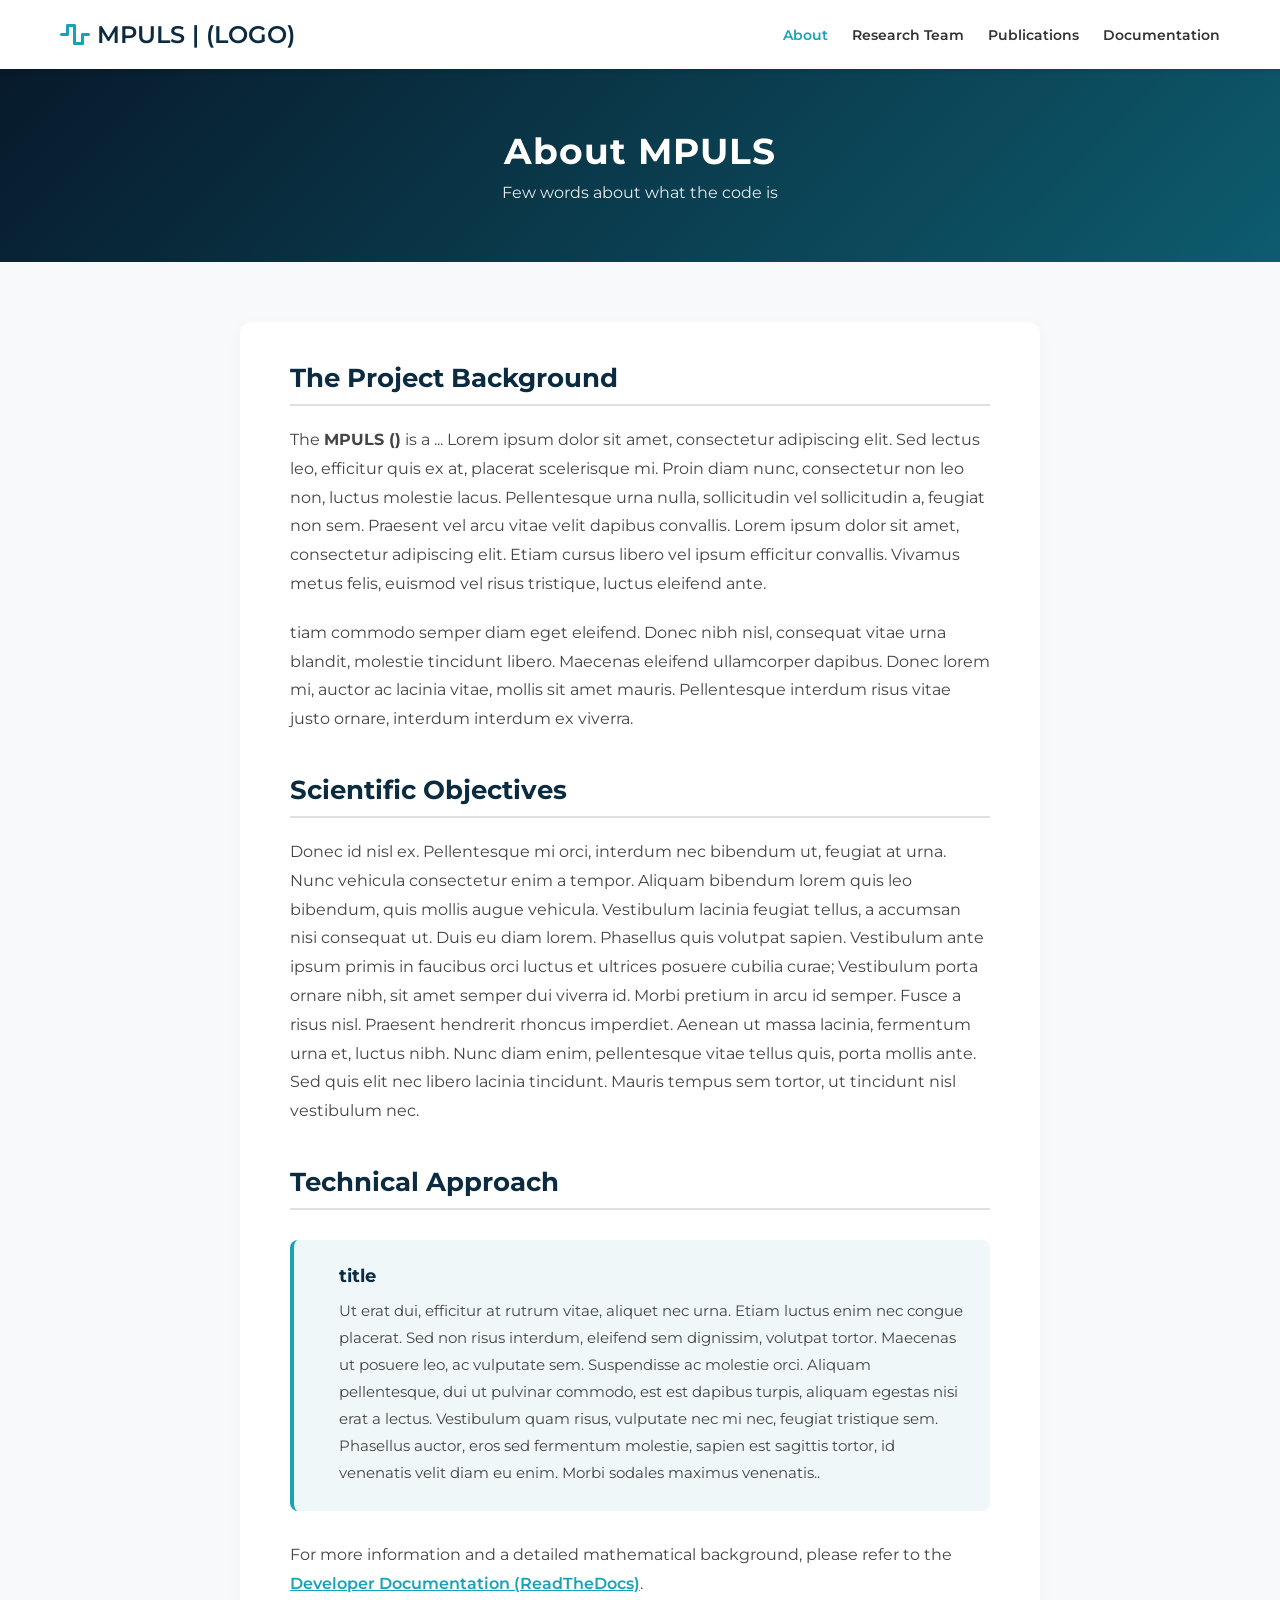
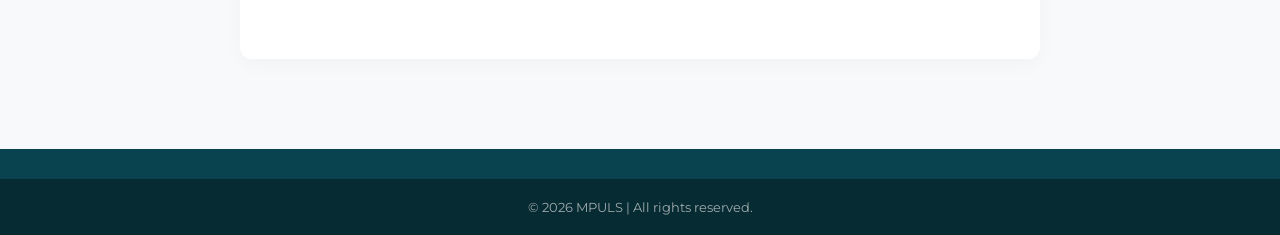
==== about.html @ 066312ba "Add html files" ====
<!DOCTYPE html>
<html lang="hu">
<head>
    <meta charset="UTF-8">
    <meta name="viewport" content="width=device-width, initial-scale=1.0">
    <title>About | MPULS </title>
    <link href="https://fonts.googleapis.com/css2?family=Montserrat:wght@400;600;800&display=swap" rel="stylesheet">
    <link rel="stylesheet" href="https://cdnjs.cloudflare.com/ajax/libs/font-awesome/6.4.0/css/all.min.css">
    <link rel="stylesheet" href="style.css">
</head>
<body>

    <nav>
        <div class="container">
            <div class="logo">
            <a href="index.html">
                <i class="fa-solid fa-wave-square" style="color:#17a2b8;"></i>
                MPULS | (LOGO)
            </a>
            </div>
            <div class="menu">
                <a href="about.html" style="color: #17a2b8;">About</a> 
                <a href="team.html">Research Team</a>
                <a href="publications.html">Publications</a>
                <a href="#">Documentation</a>
            </div>
        </div>
    </nav>

    <header class="page-header">
        <div class="container">
            <h1>About MPULS</h1>
            <p>Few words about what the code is</p>
        </div>
    </header>

    <section class="about-section container">
        
        <div class="about-content">
            <h2>The Project Background</h2>
            <p>The <strong>MPULS ()</strong> is a ... Lorem ipsum dolor sit amet, consectetur adipiscing elit. Sed lectus leo, efficitur quis ex at, placerat scelerisque mi. Proin diam nunc, consectetur non leo non, luctus molestie lacus. Pellentesque urna nulla, sollicitudin vel sollicitudin a, feugiat non sem. Praesent vel arcu vitae velit dapibus convallis. Lorem ipsum dolor sit amet, consectetur adipiscing elit. Etiam cursus libero vel ipsum efficitur convallis. Vivamus metus felis, euismod vel risus tristique, luctus eleifend ante. </p>

            <p>tiam commodo semper diam eget eleifend. Donec nibh nisl, consequat vitae urna blandit, molestie tincidunt libero. Maecenas eleifend ullamcorper dapibus. Donec lorem mi, auctor ac lacinia vitae, mollis sit amet mauris. Pellentesque interdum risus vitae justo ornare, interdum interdum ex viverra. </p>
            <h2>Scientific Objectives</h2>
            <p>Donec id nisl ex. Pellentesque mi orci, interdum nec bibendum ut, feugiat at urna. Nunc vehicula consectetur enim a tempor. Aliquam bibendum lorem quis leo bibendum, quis mollis augue vehicula. Vestibulum lacinia feugiat tellus, a accumsan nisi consequat ut. Duis eu diam lorem. Phasellus quis volutpat sapien. Vestibulum ante ipsum primis in faucibus orci luctus et ultrices posuere cubilia curae; Vestibulum porta ornare nibh, sit amet semper dui viverra id. Morbi pretium in arcu id semper. Fusce a risus nisl. Praesent hendrerit rhoncus imperdiet. Aenean ut massa lacinia, fermentum urna et, luctus nibh. Nunc diam enim, pellentesque vitae tellus quis, porta mollis ante. Sed quis elit nec libero lacinia tincidunt. Mauris tempus sem tortor, ut tincidunt nisl vestibulum nec.</p>

            <h2>Technical Approach</h2>
            <div class="tech-box">
                <i class="fa-brands tech-icon"></i>
                <div>
                    <h4>title</h4>
                    <p>Ut erat dui, efficitur at rutrum vitae, aliquet nec urna. Etiam luctus enim nec congue placerat. Sed non risus interdum, eleifend sem dignissim, volutpat tortor. Maecenas ut posuere leo, ac vulputate sem. Suspendisse ac molestie orci. Aliquam pellentesque, dui ut pulvinar commodo, est est dapibus turpis, aliquam egestas nisi erat a lectus. Vestibulum quam risus, vulputate nec mi nec, feugiat tristique sem. Phasellus auctor, eros sed fermentum molestie, sapien est sagittis tortor, id venenatis velit diam eu enim. Morbi sodales maximus venenatis..</p>
                </div>
            </div>

            <p>For more information and a detailed mathematical background, please refer to the <a href="#" style="color: #17a2b8; font-weight: 600;">Developer Documentation (ReadTheDocs)</a>.</p>
        </div>

    </section>

    <footer class="site-footer">
        <div class="footer-bottom">
            <div class="container">
                <p>&copy; 2026 MPULS | All rights reserved.</p>
            </div>
        </div>
    </footer>

</body>
</html>
---- style.css ----
/* Alap */
        * {
            margin: 0;
            padding: 0;
            box-sizing: border-box;
            font-family: 'Montserrat', sans-serif;
        }
        body {
            background-color: #f8f9fa;
            color: #333;
        }
        .container {
            max-width: 1200px;
            margin: 0 auto;
            padding: 0 20px;
        }

        /* Nav-bar beállítások */
        nav {
            background-color: #fff;
            padding: 20px 0;
            position: sticky; 
            top: 0; 
            z-index: 100;
            box-shadow: 0 2px 4px rgba(0,0,0,0.1);
        }

        nav .container {
            display: flex;
            justify-content: space-between; 
            align-items: center;
            width: 100%; 
        }

        .logo a{
            text-decoration: none;
            color: inherit;
            font-weight: 600;
        }

        .logo {
            font-weight: 800;
            font-size: 24px;
            color: #0B2B40;
            display: flex;
            align-items: center;
            gap: 15px;
        }

        .logo img {
            height: 40px; 
        }

        .menu a {
            text-decoration: none;
            color: #333;
            margin-left: 20px;
            font-weight: 600;
            font-size: 14px;
            transition: color 0.3s;
        }

        .menu a:hover {
            color: #17a2b8;
        }
        nav {
            display: flex;
            justify-content: space-between;
            align-items: center;
            padding: 20px 0;
            background-color: #fff;
            position: sticky;
             z-index: 100;
             box-shadow: 0 2px 4px rgba(0,0,0,0.1);
        }
        

        /* Hero section beállítások */
        .hero {
            background: linear-gradient(135deg, #071a2b 0%, #0d5c6e 100%);
            color: white;
            text-align: center;
            padding: 100px 20px 150px 20px; 
        }
        .hero h1 {
            font-size: 48px;
            margin-bottom: 15px;
            letter-spacing: 2px;
        }
        .hero p {
            font-size: 16px;
            margin-bottom: 40px;
            font-weight: 400;
            opacity: 0.9;
        }
        .btn {
            text-decoration: none;
            padding: 12px 25px;
            border-radius: 25px;
            font-weight: 600;
            font-size: 14px;
            margin: 0 10px;
            display: inline-block;
            transition: transform 0.2s;
        }
        .btn:hover {
            transform: scale(1.05);
        }
        .btn-primary {
            background-color: #0d5c6e;
            color: white;
        }
        .btn-secondary {
            background-color: #0d5c6e;
            color: white;
        }
        .pillars {
            display: flex;
            justify-content: space-between;
            gap: 30px;
            margin-top: -80px; 
            position: relative;
            z-index: 10;
        }
        .card {
            background: white;
            padding: 40px 30px;
            border-radius: 12px;
            box-shadow: 0 10px 30px rgba(0,0,0,0.1);
            text-align: center;
            flex: 1;
        }
        .card i {
            font-size: 40px;
            color: #17a2b8;
            margin-bottom: 20px;
        }
        .card h3 {
            font-size: 18px;
            margin-bottom: 15px;
            color: #0B2B40;
        }
        .card p {
            font-size: 14px;
            color: #666;
            line-height: 1.6;
        }

        /* News section */
        .news-section {
            padding: 80px 0;
            text-align: center;
        }
        .news-section h2 {
            font-size: 24px;
            color: #0B2B40;
            margin-bottom: 40px;
        }
        
        .news-grid {
            display: grid;
            grid-template-columns: repeat(auto-fit, minmax(300px, 1fr));
            gap: 30px;
        }

        .news-item {
            display: flex;
            background: white;
            border-radius: 8px;
            border: 1px solid #e0e0e0; 
            overflow: hidden;
            text-decoration: none;
            color: inherit;
            transition: transform 0.3s ease, box-shadow 0.3s ease, border-color 0.3s ease;
        }

        .news-item:hover {
            transform: translateY(-5px);
            box-shadow: 0 10px 25px rgba(0,0,0,0.08);
            border-color: #17a2b8; 
        }

        /* A bal oldali dátum blokk */
        .news-date {
            background-color: #071a2b; 
            color: white;
            padding: 20px 15px;
            display: flex;
            flex-direction: column;
            align-items: center;
            justify-content: center;
            min-width: 80px;
        }

        .news-date .month {
            font-size: 14px;
            font-weight: 600;
            letter-spacing: 1px;
            color: #17a2b8;
        }

        .news-date .day {
            font-size: 24px;
            font-weight: 800;
        }

        .news-content {
            padding: 25px;
            display: flex;
            flex-direction: column;
        }

        .news-category {
            font-size: 11px;
            font-weight: 800;
            color: #999;
            letter-spacing: 1px;
            margin-bottom: 8px;
        }

        .news-content h4 {
            font-size: 18px;
            color: #0B2B40;
            margin-bottom: 10px;
            line-height: 1.3;
        }

        .news-content p {
            font-size: 14px;
            color: #666;
            line-height: 1.6;
            margin-bottom: 20px;
            flex-grow: 1; 
        }
        .read-more {
            font-size: 13px;
            font-weight: 600;
            color: #17a2b8;
            display: flex;
            align-items: center;
            gap: 5px;
        }

        .news-item:hover .read-more i {
            transform: translateX(5px); 
            transition: transform 0.3s ease;
        }
        .news-item .img-placeholder {
            width: 80px;
            height: 80px;
            background-color: #0d5c6e;
            border-radius: 6px;
        }
        .news-item h4 {
            font-size: 14px;
            color: #333;
        }
        /* LÁBLÉC */
        .site-footer {
            background-color: #094350; 
            color: #e0e0e0;
            padding: 30px 0 0 0;
            margin-top: 30px;
        }

        .footer-content {
            display: flex;
            justify-content: space-between;
            gap: 40px;
            flex-wrap: wrap; 
            padding-bottom: 40px;
        }

        .footer-column {
            flex: 1;
            min-width: 250px; 
        }

        .footer-column h4 {
            color: #e0e0e0;
            font-size: 18px;
            margin-bottom: 20px;
            position: relative;
            padding-bottom: 10px;
        }

        .footer-column h4::after {
            content: '';
            position: absolute;
            left: 0;
            bottom: 0;
            width: 40px;
            height: 3px;
            background-color: #17a2b8; 
        }
        .footer-column p {
            font-size: 14px;
            line-height: 1.6;
            margin-bottom: 10px;
        }

        .footer-column ul {
            list-style: none; 
        }

        .footer-column ul li {
            margin-bottom: 10px;
        }

        .footer-column a {
            color: #e0e0e0;
            text-decoration: none;
            font-size: 14px;
            transition: color 0.3s;
        }

        .footer-column a:hover {
            color: #17a2b8; 
        }

        .footer-logos {
            margin-top: 20px;
            font-size: 24px;
            color: #e0e0e0;
            opacity: 0.6;
        }

        .social-links {
            margin-top: 15px;
            display: flex;
            gap: 15px;
        }

        .social-links a {
            font-size: 20px;
            color: #e0e0e0;
            opacity: 0.8;
        }

        .social-links a:hover {
            opacity: 1;
            color: #17a2b8;
        }

        /* rights */
        .footer-bottom {
            background-color: #062b33;
            padding: 20px 0;
            text-align: center;
        }

        .footer-bottom p {
            font-size: 13px;
            margin: 0;
            opacity: 0.7;
        }
    /* ALOLDALAK */

        .page-header {
            background: linear-gradient(135deg, #071a2b 0%, #0d5c6e 100%);
            color: white;
            text-align: center;
            padding: 60px 20px;
        }

        .page-header h1 {
            font-size: 36px;
            margin-bottom: 10px;
            letter-spacing: 1px;
        }

        .page-header p {
            font-size: 16px;
            opacity: 0.9;
        }

        .team-section {
            padding: 40px 0;
        }

        .team-grid {
            display: grid;
            grid-template-columns: repeat(auto-fit, minmax(280px, 1fr));
            gap: 30px;
        }

        .team-card {
            background: white;
            border-radius: 12px;
            padding: 40px 30px;
            text-align: center;
            box-shadow: 0 5px 15px rgba(0,0,0,0.05);
            transition: transform 0.3s ease;
        }

        .team-card:hover {
            transform: translateY(-5px); 
            box-shadow: 0 10px 20px rgba(0,0,0,0.1);
        }

        .team-img-placeholder {
            width: 120px;
            height: 120px;
            border-radius: 50%; 
            background-color: #0d5c6e;
            margin: 0 auto 20px auto;
        }

        .team-card h3 {
            color: #0B2B40;
            font-size: 20px;
            margin-bottom: 5px;
        }

        .team-card .role {
            color: #17a2b8;
            font-weight: 600;
            font-size: 14px;
            margin-bottom: 15px;
        }

        .team-card p {
            font-size: 14px;
            color: #666;
            line-height: 1.6;
            margin-bottom: 20px;
        }

        .team-social a {
            color: #0B2B40;
            font-size: 18px;
            margin: 0 10px;
            transition: color 0.3s;
        }

        .team-social a:hover {
            color: #17a2b8;
        }
        /* PUBLIKÁCIÓK OLDAL */

        .publications-section {
            padding: 60px 0;
            max-width: 900px; 
            margin: 0 auto;
        }

        .pub-year-header {
            font-size: 28px;
            color: #0B2B40;
            margin: 50px 0 20px 0;
            padding-bottom: 10px;
            border-bottom: 3px solid #17a2b8;
        }

        .pub-card {
            background-color: #fff;
            padding: 25px 30px;
            border-radius: 8px;
            box-shadow: 0 4px 10px rgba(0,0,0,0.05);
            margin-bottom: 25px;
            border-left: 5px solid #17a2b8; 
            transition: transform 0.2s ease, box-shadow 0.2s ease;
        }

        .pub-card:hover {
            transform: translateX(5px); 
            box-shadow: 0 6px 15px rgba(0,0,0,0.1);
        }

        .pub-title {
            font-size: 18px;
            color: #0B2B40;
            margin-bottom: 8px;
            line-height: 1.4;
        }

        .pub-authors {
            font-size: 15px;
            color: #444;
            margin-bottom: 5px;
        }

        .pub-journal {
            font-size: 14px;
            color: #666;
            margin-bottom: 15px;
        }

        .pub-links {
            display: flex;
            gap: 10px;
            flex-wrap: wrap; 
        }

        .pub-badge {
            padding: 5px 12px;
            font-size: 12px;
            font-weight: 600;
            border-radius: 4px;
            text-decoration: none;
            color: white;
            transition: opacity 0.3s;
        }

        .pub-badge:hover {
            opacity: 0.8;
        }

        
        .pub-badge.arxiv {
            background-color: #b31b1b; 
        }

        .pub-badge.doi {
            background-color: #0B2B40; 
        }

        .pub-badge.pdf {
            background-color: #17a2b8;
        }
        /* ABOUT */

        .about-section {
            padding: 60px 0;
        }

        .about-content {
            max-width: 800px; 
            margin: 0 auto;   
            background: #fff;
            padding: 40px 50px;
            border-radius: 12px;
            box-shadow: 0 5px 20px rgba(0,0,0,0.03);
        }

        .about-content h2 {
            color: #0B2B40;
            font-size: 26px;
            margin-top: 40px;
            margin-bottom: 20px;
            padding-bottom: 10px;
            border-bottom: 2px solid #e0e0e0;
        }

        .about-content h2:first-of-type {
            margin-top: 0; 
        }

        .about-content p {
            font-size: 16px;
            line-height: 1.8; 
            color: #444;
            margin-bottom: 20px;
        }

        
        .about-list {
            list-style: none;
            margin-bottom: 30px;
        }

        .about-list li {
            font-size: 16px;
            line-height: 1.6;
            color: #444;
            margin-bottom: 15px;
            display: flex;
            align-items: flex-start;
            gap: 15px;
        }

        .about-list li i {
            margin-top: 4px; 
        }

       
        .tech-box {
            display: flex;
            align-items: flex-start;
            gap: 20px;
            background-color: #f0f7f9; 
            padding: 25px;
            border-radius: 8px;
            border-left: 4px solid #17a2b8;
            margin: 30px 0;
        }

        .tech-icon {
            font-size: 40px;
            color: #0B2B40;
        }

        .tech-box h4 {
            color: #0B2B40;
            font-size: 18px;
            margin-bottom: 10px;
        }

        .tech-box p {
            margin-bottom: 0; 
            font-size: 15px;
        }


    /* MOBIL NÉZET */
    @media (max-width: 768px) {
        nav .container {
            flex-direction: column; 
            gap: 15px; 
        }
        
        .menu {
            display: flex;
            flex-wrap: wrap; 
            justify-content: center; 
            gap: 15px; 
        }

        .menu a {
            margin-left: 0; 
        }
    }
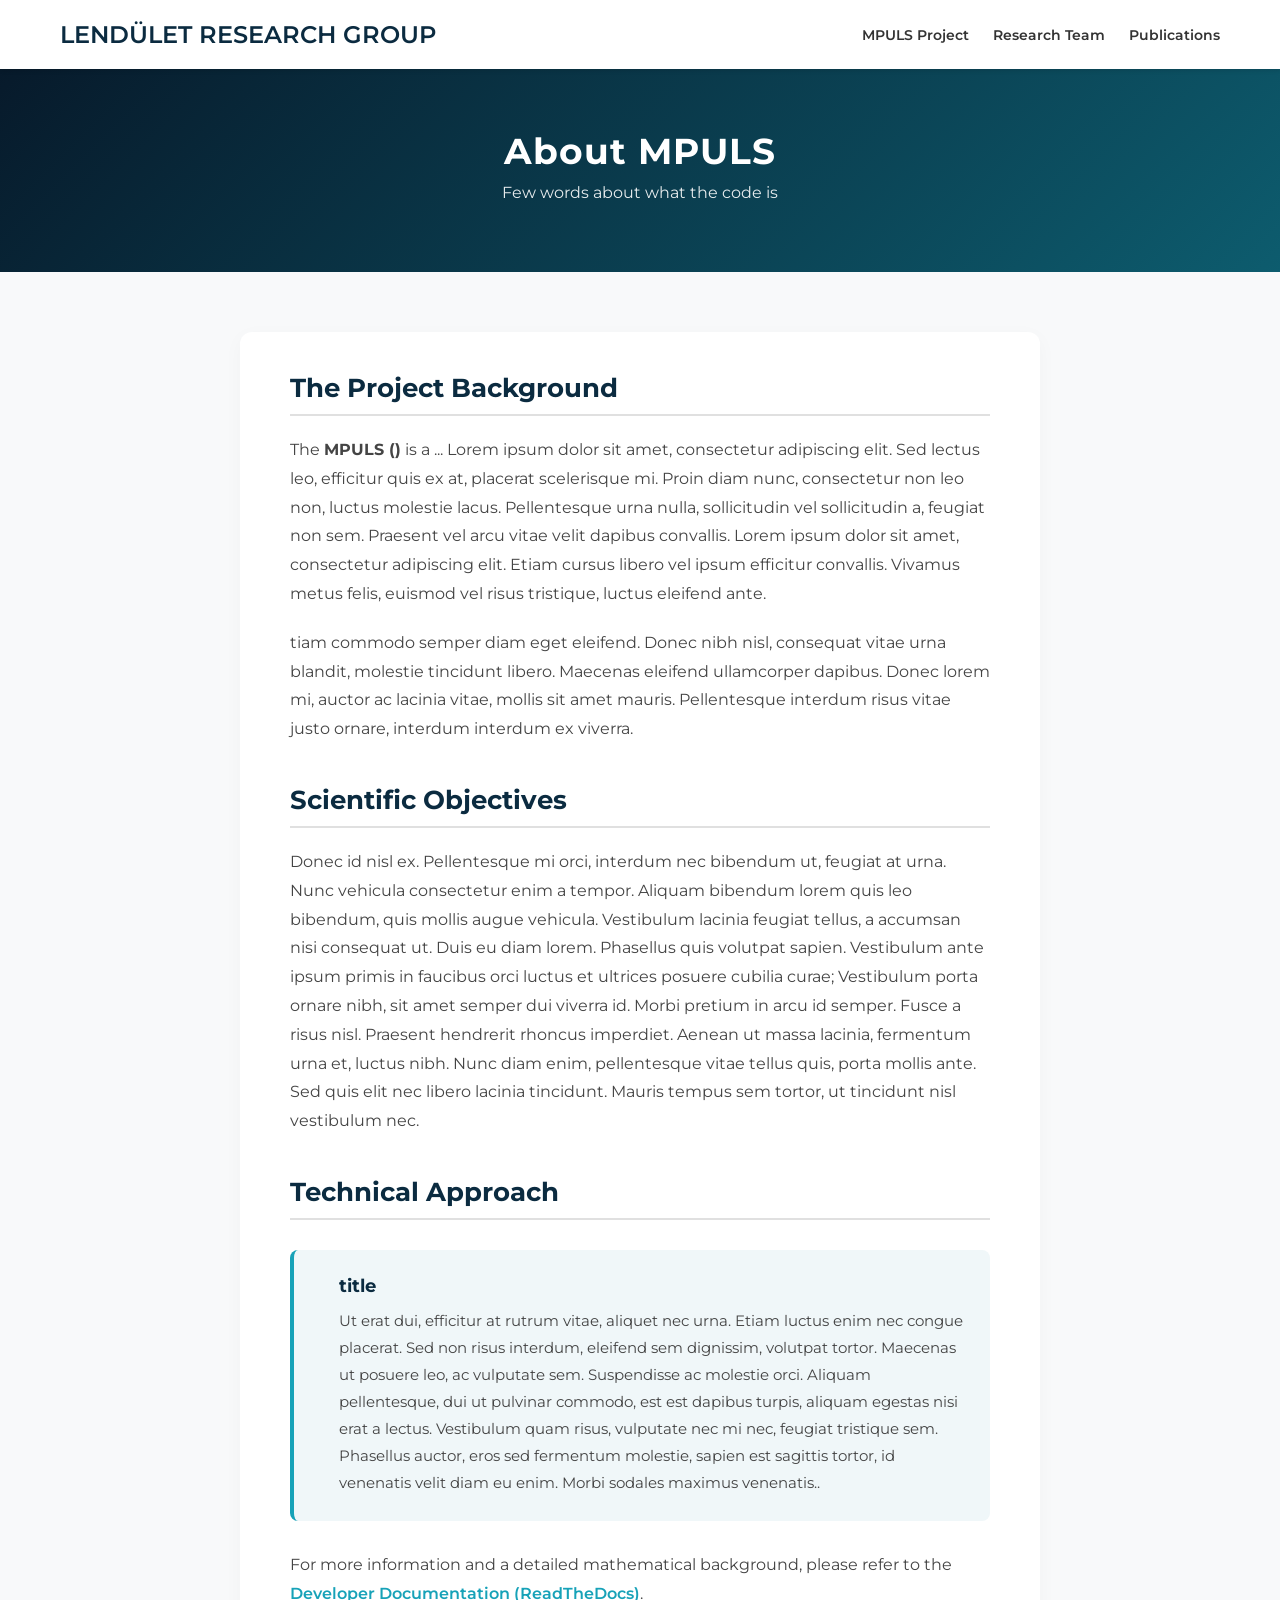
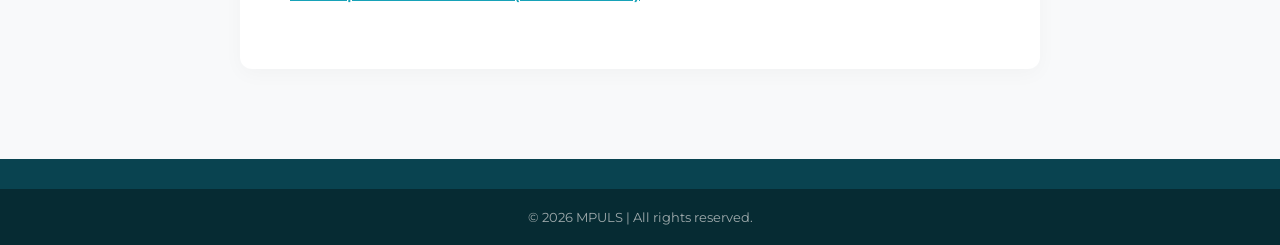
==== commit 17eac8f2: "updated page content, added images" ====
--- a/about.html
+++ b/about.html
@@ -13,16 +13,15 @@
     <nav>
         <div class="container">
             <div class="logo">
-            <a href="index.html">
-                <i class="fa-solid fa-wave-square" style="color:#17a2b8;"></i>
-                MPULS | (LOGO)
+            <a href="index.html" style="text-decoration: none; color: inherit; display: flex; align-items: center; gap: 10px;">
+                LENDÜLET RESEARCH GROUP
             </a>
             </div>
             <div class="menu">
-                <a href="about.html" style="color: #17a2b8;">About</a> 
+                <a href="mpuls.html">MPULS Project</a>
                 <a href="team.html">Research Team</a>
                 <a href="publications.html">Publications</a>
-                <a href="#">Documentation</a>
+                
             </div>
         </div>
     </nav>
--- a/style.css
+++ b/style.css
@@ -80,7 +80,7 @@
             background: linear-gradient(135deg, #071a2b 0%, #0d5c6e 100%);
             color: white;
             text-align: center;
-            padding: 100px 20px 150px 20px; 
+            padding: 100px 20px 70px 20px; 
         }
         .hero h1 {
             font-size: 48px;
@@ -89,6 +89,7 @@
         }
         .hero p {
             font-size: 16px;
+            ;
             margin-bottom: 40px;
             font-weight: 400;
             opacity: 0.9;
@@ -99,7 +100,7 @@
             border-radius: 25px;
             font-weight: 600;
             font-size: 14px;
-            margin: 0 10px;
+            margin: 10 10px;
             display: inline-block;
             transition: transform 0.2s;
         }
@@ -167,17 +168,17 @@
             display: flex;
             background: white;
             border-radius: 8px;
-            border: 1px solid #e0e0e0; 
             overflow: hidden;
             text-decoration: none;
             color: inherit;
-            transition: transform 0.3s ease, box-shadow 0.3s ease, border-color 0.3s ease;
+            box-shadow: 0 5px 15px rgba(0,0,0,0.05);
+            transition: transform 0.3s ease;
         }
 
         .news-item:hover {
             transform: translateY(-5px);
-            box-shadow: 0 10px 25px rgba(0,0,0,0.08);
-            border-color: #17a2b8; 
+            box-shadow: 0 10px 25px rgba(0,0,0,0.1);
+            
         }
 
         /* A bal oldali dátum blokk */
@@ -372,7 +373,12 @@
         .page-header p {
             font-size: 16px;
             opacity: 0.9;
-        }
+            margin-top: 10px;
+            margin-bottom: 10px;
+            
+        }
+
+        /* TEAM OLDAL */
 
         .team-section {
             padding: 40px 0;
@@ -380,8 +386,20 @@
 
         .team-grid {
             display: grid;
-            grid-template-columns: repeat(auto-fit, minmax(280px, 1fr));
+            grid-template-columns: repeat(3, 1fr);
             gap: 30px;
+        }
+
+        @media (max-width: 900px) {
+            .team-grid {
+                grid-template-columns: repeat(2, 1fr);
+            }
+        }
+
+        @media (max-width: 500px) {
+            .team-grid {
+                grid-template-columns: 1fr;
+            }
         }
 
         .team-card {
@@ -404,6 +422,26 @@
             border-radius: 50%; 
             background-color: #0d5c6e;
             margin: 0 auto 20px auto;
+        }
+
+        .team-img-container {
+            width: 120px;
+            height: 120px;
+            border-radius: 50%;
+            background-color: #0d5c6e; 
+            margin: 0 auto 20px auto;
+            overflow: hidden; 
+            display: flex; 
+            justify-content: center;
+            align-items: center;
+            box-shadow: 0 5px 15px rgba(0,0,0,0.05); 
+        }
+
+        .team-img {
+            width: 100%; 
+            height: 100%;
+            object-fit: cover; 
+            display: block;
         }
 
         .team-card h3 {
@@ -531,6 +569,7 @@
             padding: 40px 50px;
             border-radius: 12px;
             box-shadow: 0 5px 20px rgba(0,0,0,0.03);
+            text-align: left;
         }
 
         .about-content h2 {
